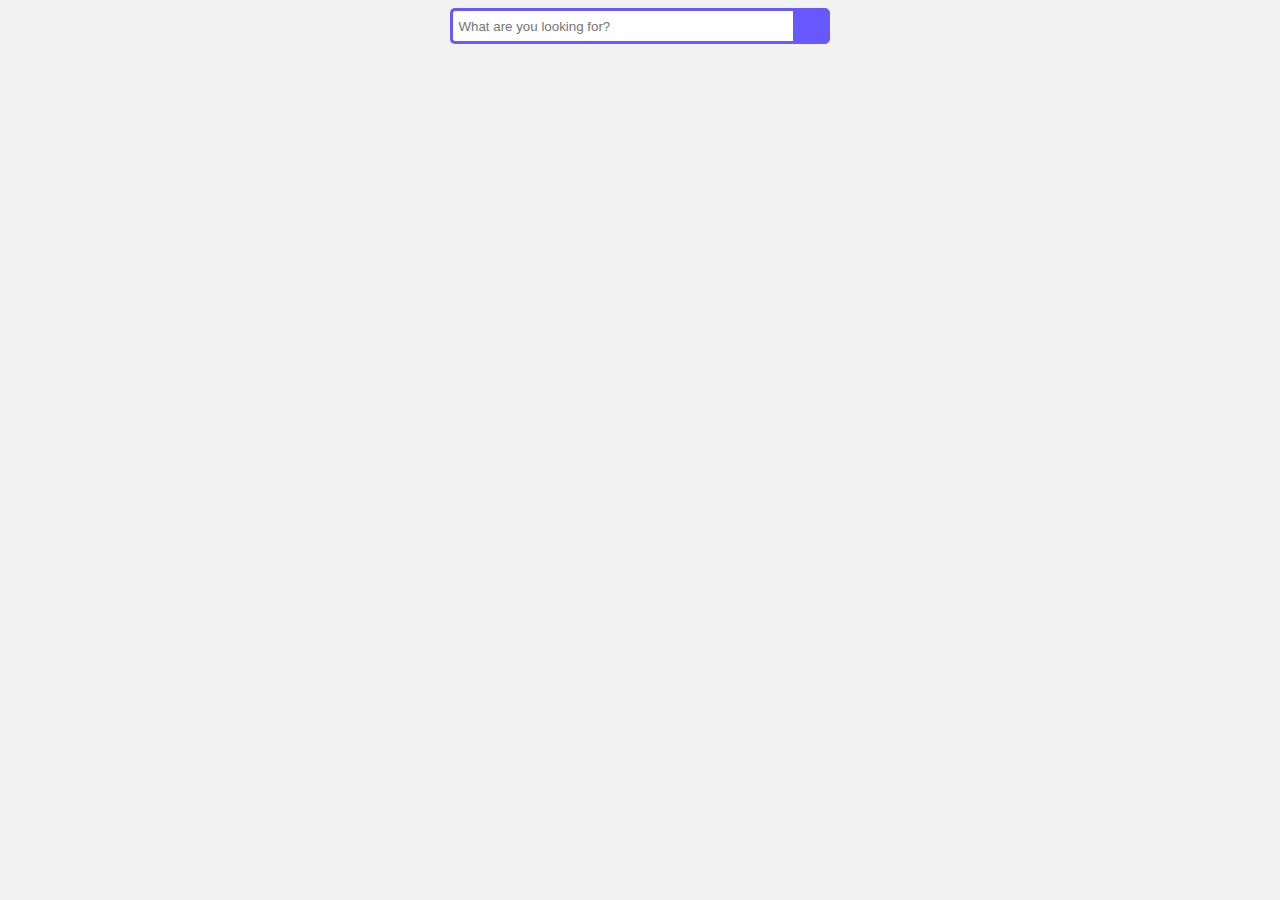
==== B3/index.html @ 95b99008 "buoi 3" ====
<!DOCTYPE html>
<html lang="en">
<head>
    <meta charset="UTF-8">
    <meta name="viewport" content="width=device-width, initial-scale=1.0">
    <title>Lesson 3</title>

    <link rel="stylesheet" href="./style.css">
    <link rel="stylesheet" href="https://cdnjs.cloudflare.com/ajax/libs/font-awesome/6.5.1/css/all.min.css" integrity="sha512-DTOQO9RWCH3ppGqcWaEA1BIZOC6xxalwEsw9c2QQeAIftl+Vegovlnee1c9QX4TctnWMn13TZye+giMm8e2LwA==" crossorigin="anonymous" referrerpolicy="no-referrer" />
</head>

<body>
    <div class="container">
        <div class="search-bar">
            <input type="text" class="search-input" placeholder="What are you looking for?">
            <button class="search-btn" type="submit">
                <i class="fa-solid fa-magnifying-glass" type="submit"></i>
            </button>
        </div>
    </div>

    <div id="products">
    </div>

    <script src="./data.js"></script>
    <script src="./app.js"></script>
</body>
</html>
---- B3/style.css ----
@import url(https://fonts.googleapis.com/css?family=Open+Sans);

body{
    background-color: #f2f2f2;
    font-family: sans-serif, 'Open Sans';
    display: flex;
    justify-content: center;
    align-items: center;
}

.search-bar{
    width: 100%;
    display: flex;
    position: relative;
}

.search-input{
    width: 100%;
    padding: 5px;
    height: 20px;

    outline: none;
    color: #6759ff;

    border: 3px solid #6759ff;
    border-radius: 5px 0 0 5px;
    border-right: none;
}

.search-btn{
    background-color: #6759ff;
    border: 1px solid #6759ff;
    border-radius: 0 5px 5px 0;
    font-size: 20px;
    cursor: pointer;
    width: 40px;
    height: 36px;
    text-align: center;
    color: white;
}

.container{
    width: 30%;
}
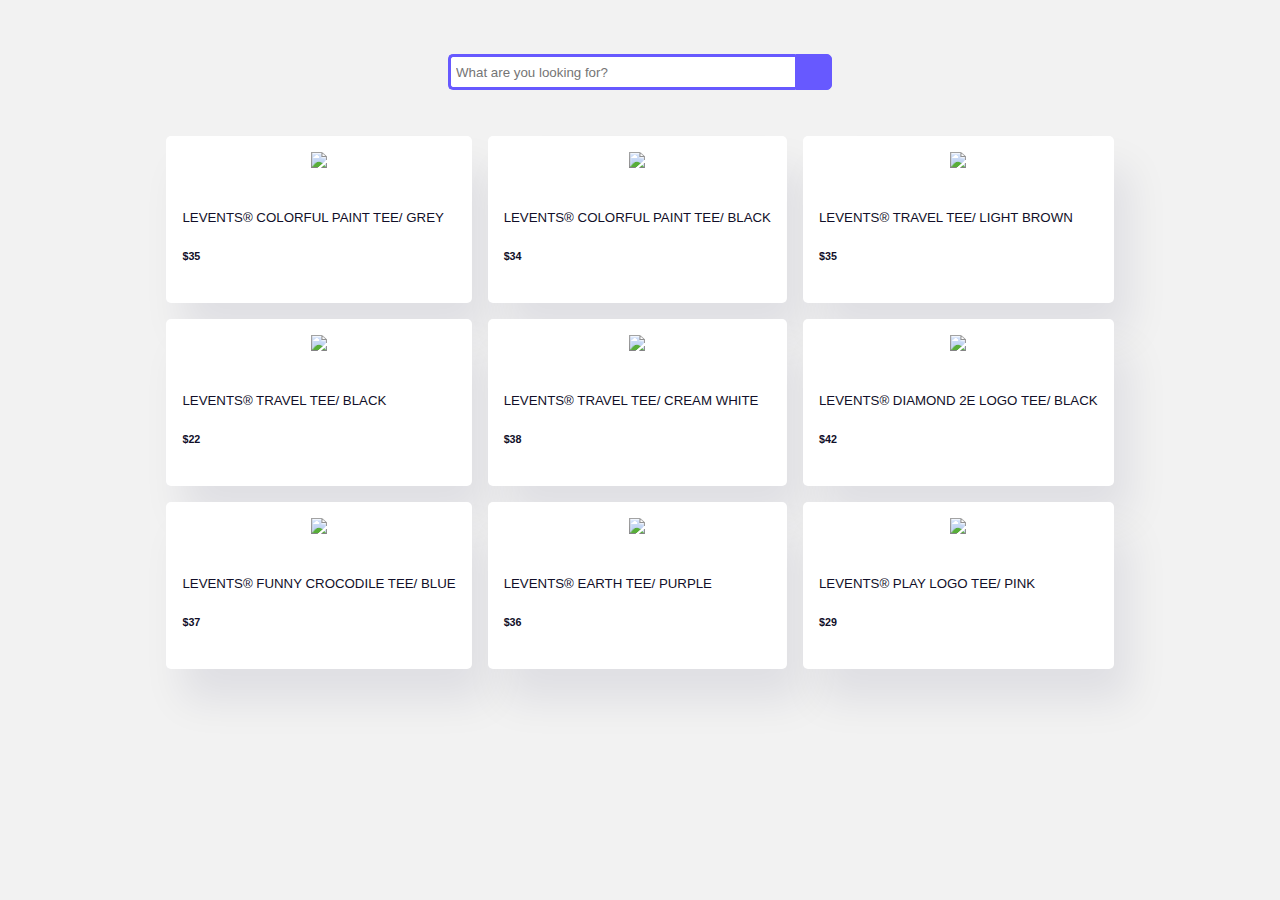
==== commit 6395e310: "finish" ====
--- a/B3/index.html
+++ b/B3/index.html
@@ -10,19 +10,17 @@
 </head>
 
 <body>
-    <div class="container">
+    <div class="wrap">
         <div class="search-bar">
-            <input type="text" class="search-input" placeholder="What are you looking for?">
-            <button class="search-btn" type="submit">
+            <input id="search-input" type="text" class="search-thread" placeholder="What are you looking for?">
+            <button id="search" class="search-btn" type="submit">
                 <i class="fa-solid fa-magnifying-glass" type="submit"></i>
             </button>
         </div>
     </div>
 
-    <div id="products">
-    </div>
+    <div id="products"></div>
 
     <script src="./data.js"></script>
-    <script src="./app.js"></script>
 </body>
 </html>--- a/B3/style.css
+++ b/B3/style.css
@@ -14,7 +14,7 @@
     position: relative;
 }
 
-.search-input{
+.search-thread{
     width: 100%;
     padding: 5px;
     height: 20px;
@@ -39,6 +39,63 @@
     color: white;
 }
 
-.container{
+.wrap{
     width: 30%;
-}+    position: absolute;
+    top: 8%;
+    left: 50%;
+    transform: translate(-50%, -50%);
+}
+
+#products {
+    max-width: 1200px;
+    margin: auto;
+    display: grid;
+    grid-template-columns: auto auto auto;
+    grid-column-gap: 1em;
+    grid-row-gap: 1em;
+    padding: 8em 0;
+  }
+  
+.card {
+    background-color: #ffffff;
+    max-width: 18em;
+    padding: 1em;
+    border-radius: 5px;
+    box-shadow: 1em 2em 2.5em rgba(1, 2, 68, 0.08);
+}
+  
+.image-container {
+    text-align: center;
+  }
+  
+img {
+    max-width: 100%;
+    object-fit: contain;
+    height: 15em;
+}
+  
+.container {
+    padding-top: 1em;
+    color: #110f29;
+}
+  
+.container h5 {
+    font-weight: 500;
+}
+  
+.hide {
+    display: none;
+}
+  
+@media screen and (max-width: 720px) {
+    img {
+      max-width: 100%;
+      height: 10em;
+    }
+    
+    #products {
+      grid-template-columns: auto auto;
+      grid-column-gap: 1em;
+    }
+  }